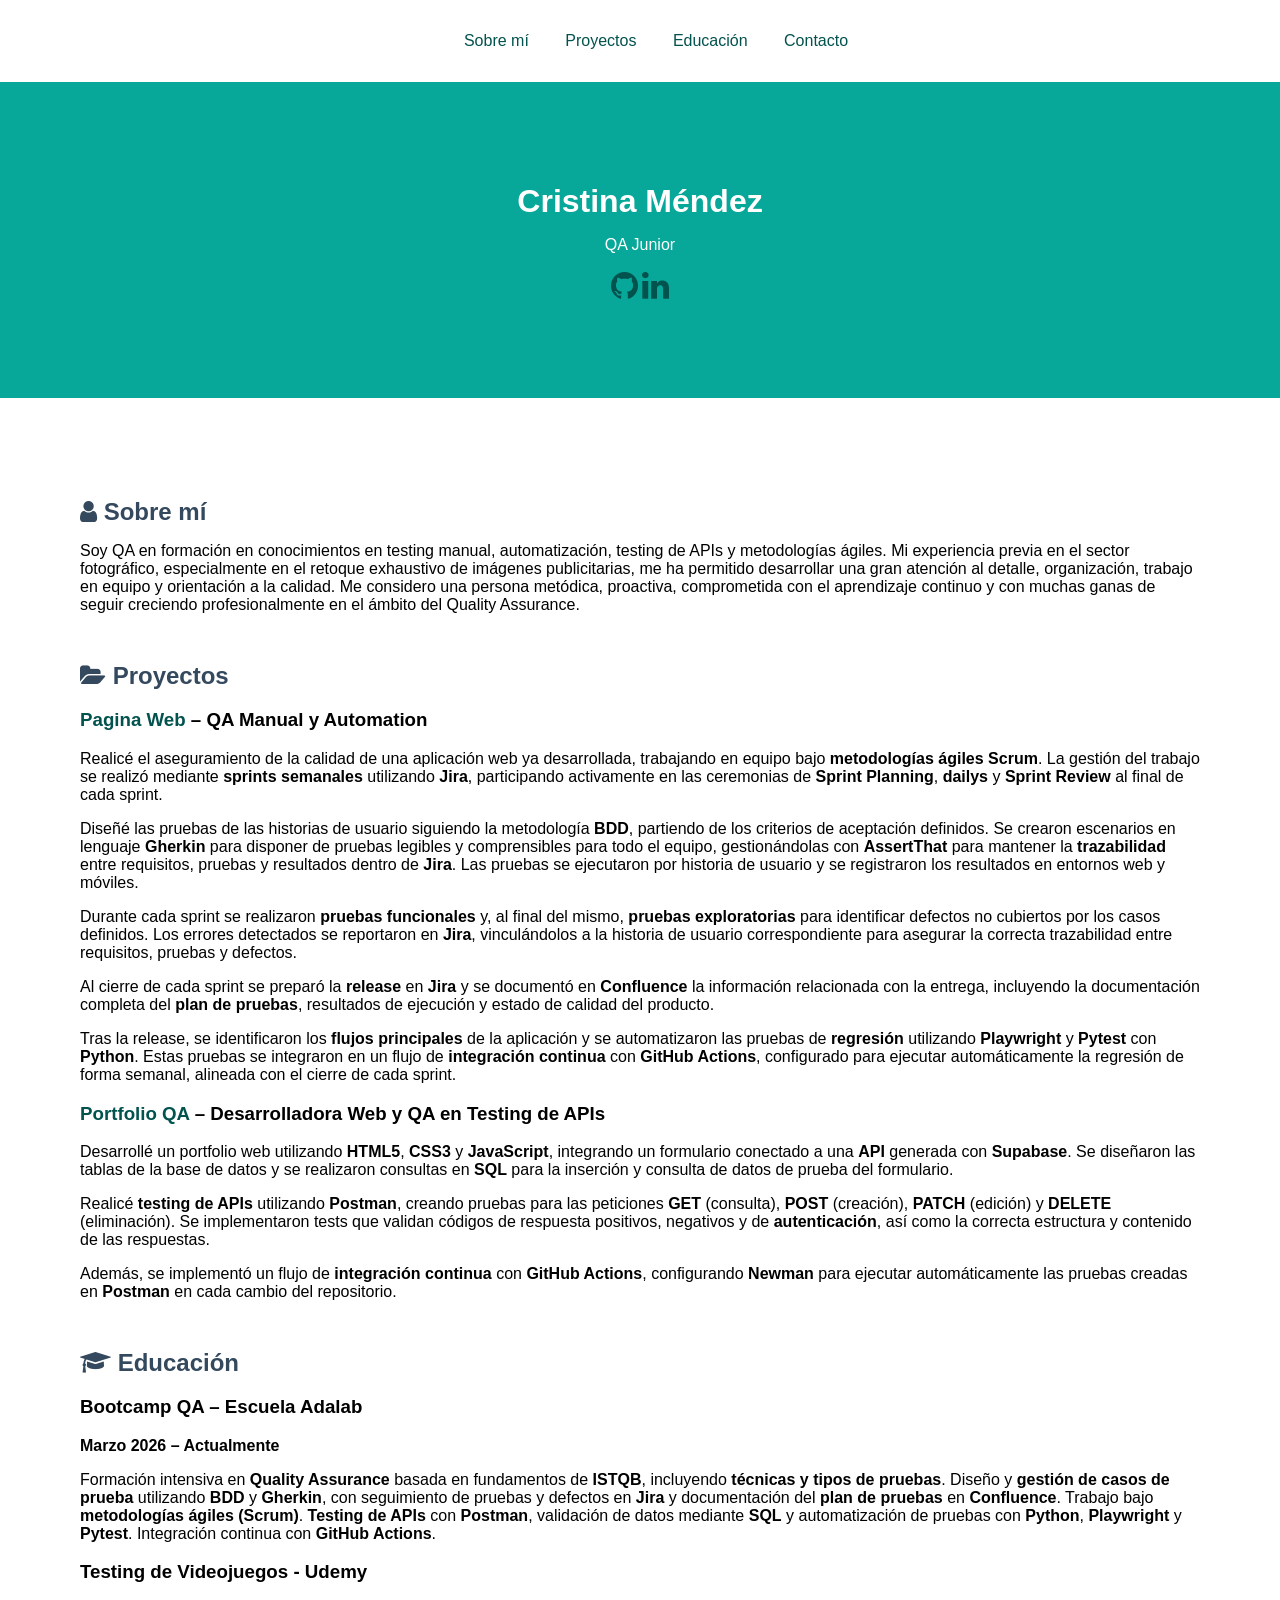
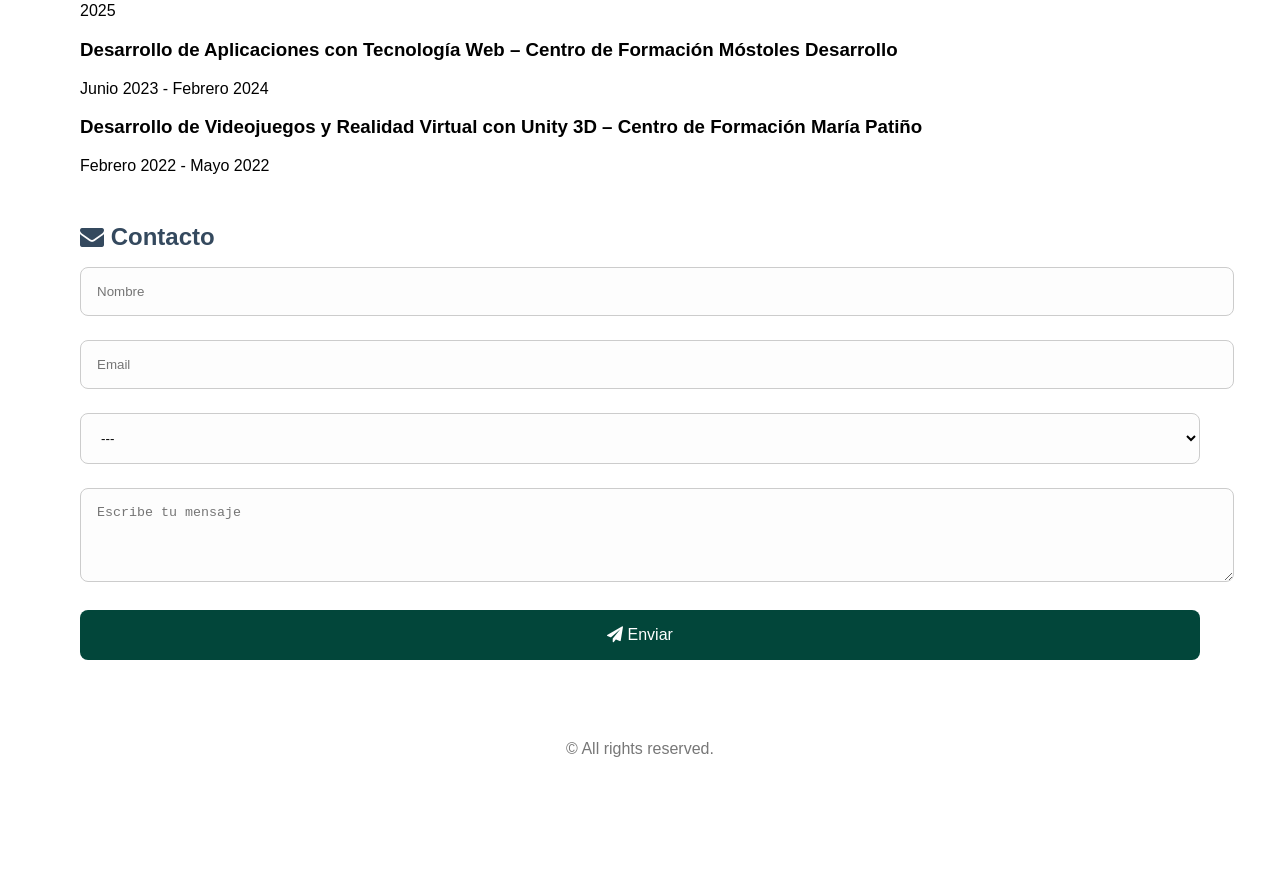
==== index.html @ 8e266205 "formación" ====
<!DOCTYPE html>
<html lang="es">

<head>
  <meta charset="UTF-8" />
  <meta name="viewport" content="width=device-width, initial-scale=1.0" />
  <meta name="description" content="Portfolio Cristina Méndez QA" />
  <meta name="author" content="Cristina Méndez" />
  <title>Cristina Méndez - Portfolio</title>
  <link href="style.css" rel="stylesheet" />
  <!-- Importar Font Awesome para los iconos -->
  <link rel="stylesheet" href="https://cdnjs.cloudflare.com/ajax/libs/font-awesome/4.7.0/css/font-awesome.min.css" />
</head>

<body>
        <!-- Menú de navegación -->
  <nav>
      <ul>
        <li><a id="menusobremi" href="#sobremi">Sobre mí</a></li>
        <li><a id="menuproyectos" href="#proyectos">Proyectos</a></li>
        <li><a id="menueducacion" href="#educacion">Educación</a></li>
        <li><a id="menucontacto" href="#contacto">Contacto</a></li>
      </ul>
    </nav>
  <header>
    <h1 id="minombre">Cristina Méndez</h1>
    <p id="titulo">QA Junior</p>
    <p>
      <a id="linkgithub" href="https://crismendezqaorganization.github.io/portfolio-qa/" title="GitHub"
        class="fa fa-github fa-2x" aria-label="GitHub"></a>
      <a id="linklinkedin" href="https://www.linkedin.com/in/crismendezvalhondo/" title="LinkedIn"
        class="fa fa-linkedin fa-2x" aria-label="LinkedIn"></a>
    </p>
  </header>
  <main>
    <section id="sobremi">
      <h2 id="titulosobremi">
        <i class="fa fa-user"></i> Sobre mí
      </h2>
<p>
  Soy QA en formación en conocimientos en testing manual, automatización, testing de APIs y metodologías ágiles. 
  Mi experiencia previa en el sector fotográfico, especialmente en el retoque exhaustivo de imágenes publicitarias,
  me ha permitido desarrollar una gran atención al detalle, organización, trabajo en equipo 
  y orientación a la calidad. Me considero una persona metódica, proactiva, comprometida con el aprendizaje continuo
  y con muchas ganas de seguir creciendo profesionalmente en el ámbito del Quality Assurance.
</p>

    </section>

    <section id="proyectos">
      <h2 id="tituloproyectos">
        <i class="fa fa-folder-open"></i> Proyectos
      </h2>

      <h3>
        <a id="linkproyectoapi" href="https://bootcampqa-equipo1.atlassian.net/jira/software/projects/SCRUM/boards/1" target="_blank">Pagina Web</a>
        – QA Manual y Automation
      </h3>
      <p>
  Realicé el aseguramiento de la calidad de una aplicación web ya desarrollada,
  trabajando en equipo bajo <strong>metodologías ágiles Scrum</strong>. La gestión del
  trabajo se realizó mediante <strong>sprints semanales</strong> utilizando
  <strong>Jira</strong>, participando activamente en las ceremonias de
  <strong>Sprint Planning</strong>, <strong>dailys</strong> y <strong>Sprint Review</strong>
  al final de cada sprint.
</p>

<p>
  Diseñé las pruebas de las historias de usuario siguiendo la metodología
  <strong>BDD</strong>, partiendo de los criterios de aceptación definidos. Se crearon
  escenarios en lenguaje <strong>Gherkin</strong> para disponer de pruebas legibles y
  comprensibles para todo el equipo, gestionándolas con <strong>AssertThat</strong> para
  mantener la <strong>trazabilidad</strong> entre requisitos, pruebas y resultados dentro
  de <strong>Jira</strong>. Las pruebas se ejecutaron por historia de usuario y se
  registraron los resultados en entornos web y móviles.
</p>

<p>
  Durante cada sprint se realizaron <strong>pruebas funcionales</strong> y, al final del
  mismo, <strong>pruebas exploratorias</strong> para identificar defectos no cubiertos por
  los casos definidos. Los errores detectados se reportaron en <strong>Jira</strong>,
  vinculándolos a la historia de usuario correspondiente para asegurar la correcta
  trazabilidad entre requisitos, pruebas y defectos.
</p>

<p>
  Al cierre de cada sprint se preparó la <strong>release</strong> en <strong>Jira</strong>
  y se documentó en <strong>Confluence</strong> la información relacionada con la entrega,
  incluyendo la documentación completa del <strong>plan de pruebas</strong>, resultados
  de ejecución y estado de calidad del producto.
</p>

<p>
  Tras la release, se identificaron los <strong>flujos principales</strong> de la
  aplicación y se automatizaron las pruebas de <strong>regresión</strong> utilizando
  <strong>Playwright</strong> y <strong>Pytest</strong> con <strong>Python</strong>. Estas
  pruebas se integraron en un flujo de <strong>integración continua</strong> con
  <strong>GitHub Actions</strong>, configurado para ejecutar automáticamente la regresión
  de forma semanal, alineada con el cierre de cada sprint.
</p>
      <h3>
        <a id="linkproyectoportafolio" href="https://crismendezqaorganization.github.io/portfolio-qa/">Portfolio QA</a>
        – Desarrolladora Web y QA en Testing de APIs
      </h3>
     <p>
  Desarrollé un portfolio web utilizando <strong>HTML5</strong>, <strong>CSS3</strong> y
  <strong>JavaScript</strong>, integrando un formulario conectado a una
  <strong>API</strong> generada con <strong>Supabase</strong>. Se diseñaron las tablas
  de la base de datos y se realizaron consultas en <strong>SQL</strong> para la
  inserción y consulta de datos de prueba del formulario.
</p>

<p>
  Realicé <strong>testing de APIs</strong> utilizando <strong>Postman</strong>, creando
  pruebas para las peticiones <strong>GET</strong> (consulta),
  <strong>POST</strong> (creación), <strong>PATCH</strong> (edición) y
  <strong>DELETE</strong> (eliminación). Se implementaron tests que validan códigos de
  respuesta positivos, negativos y de <strong>autenticación</strong>, así como la
  correcta estructura y contenido de las respuestas.
</p>

<p>
  Además, se implementó un flujo de <strong>integración continua</strong> con
  <strong>GitHub Actions</strong>, configurando <strong>Newman</strong> para ejecutar
  automáticamente las pruebas creadas en <strong>Postman</strong> en cada cambio del
  repositorio.
</p>
      
    </section>

    <section id="educacion">
      <h2 id="tituloeducacion">
        <i class="fa fa-graduation-cap"></i> Educación
      </h2>

      <h3>Bootcamp QA – Escuela Adalab</h3>
<p><strong>Marzo 2026 – Actualmente</strong></p>
<p>
  Formación intensiva en <strong>Quality Assurance</strong> basada en fundamentos de
  <strong>ISTQB</strong>, incluyendo <strong>técnicas y tipos de pruebas</strong>.
  Diseño y <strong>gestión de casos de prueba</strong> utilizando
  <strong>BDD</strong> y <strong>Gherkin</strong>, con seguimiento de pruebas y defectos
  en <strong>Jira</strong> y documentación del <strong>plan de pruebas</strong> en
  <strong>Confluence</strong>. Trabajo bajo <strong>metodologías ágiles (Scrum)</strong>.
  <strong>Testing de APIs</strong> con <strong>Postman</strong>, validación de datos
  mediante <strong>SQL</strong> y automatización de pruebas con <strong>Python</strong>,
  <strong>Playwright</strong> y <strong>Pytest</strong>. Integración continua con
  <strong>GitHub Actions</strong>.
</p>

      <h3>Testing de Videojuegos - Udemy</h3>
      <p>2025</p>
      <h3>Desarrollo de Aplicaciones con Tecnología Web – Centro de Formación Móstoles Desarrollo </h3>
      <p>Junio 2023 - Febrero 2024</p>
      <h3>Desarrollo de Videojuegos y Realidad Virtual con Unity 3D – Centro de Formación María Patiño</h3>
      <p>Febrero 2022 - Mayo 2022</p>
    </section>

<section id="contacto">
  <h2 id="titulocontacto">
    <i class="fa fa-envelope"></i> Contacto
  </h2>
  <form id="contactForm" onsubmit="return enviarFormulario(event)">
    <input id="nombre" type="text" placeholder="Nombre" />
    <input id="email" type="email" placeholder="Email" />
    <select id="asunto">
      <option value="">---</option>
      <option value="info">Información</option>
      <option value="job">Oferta Trabajo</option>
      <option value="other">Otro</option>
    </select>
    <textarea id="mensaje" rows="4" placeholder="Escribe tu mensaje"></textarea>
    <button id="enviar" type="submit">
      <i class="fa fa-paper-plane"></i> Enviar
    </button>
  </form>
  <p id="formMessage"></p>
</section>


  <footer>
    <p>&copy; All rights reserved.</p>
  </footer>
</body>
<script src="script.js" defer></script>
</html>
---- style.css ----
body {
  font-family: Verdana, Arial, sans-serif;
  font-size: 1rem;
  color: black;
  margin: 0;
}

header {
  background-color: rgb(7, 167, 153);
  color: white;
  padding: 5rem;
  text-align: center;
}

main {
  padding: 5rem;
  text-align: left;
}

nav {
  text-align: center;
  width:100%;
  padding: 1rem;
}

nav ul {
  padding: 0;
  margin: 0;
    background-color: white;
  
}

nav ul li {
  display: inline-block;
  margin: 0rem;
  font-size: 1rem;
  padding: 1rem;
  border-radius: 0.5rem ;

}
/* Menú vertical en móvil */
@media (max-width: 768px) {
  nav ul li {
    display: block;
    margin: 0.8rem 0;
  }
}

h1 {
  font-size: 2rem;
  margin-bottom: 1rem;
}

p {
  font-size: 1rem;
  margin-bottom: 1rem;
}

a {
  color: #02524e;
  text-decoration: none;
}

a:hover {
  text-decoration: underline;
}

section {
  margin-bottom: 3rem;
}

h2 {
  font-size: 1.5rem;
  margin-bottom: 1rem;
  color: #34495e;
}

/* FORMULARIO */
form {
  width: 100%;
  font-size: 1rem;
}

input,
textarea,
select {
  width: 100%;
  padding: 1rem;
  margin-bottom: 1.5rem;
  border: 1px solid #ccc;
  border-radius: 0.5rem;
  background-color: #fdfdfd;
}

button {
  width: 100%;
  padding: 1rem;
  background-color: #02463a;
  color: white;
  border: none;
  border-radius: 0.5rem;
  font-size: 1rem;
}

footer {
  margin-top: 2rem;
  padding: 1rem;
  font-size: 0.9rem;
  color: #777;
  text-align: center;
}

table {
  width: 100%;
  border-collapse: collapse;
  table-layout: fixed; /* CLAVE */
  font-family: Arial, sans-serif;
}

th, td {
  border: 1px solid #ddd;
  padding: 6px;
  font-size: 14px;
  word-wrap: break-word;
  overflow-wrap: break-word;
}

thead {
  background-color: #f4f4f4;
}

/* Móvil */
@media (max-width: 768px) {
  th, td {
    font-size: 12px;
    padding: 4px;
  }
}
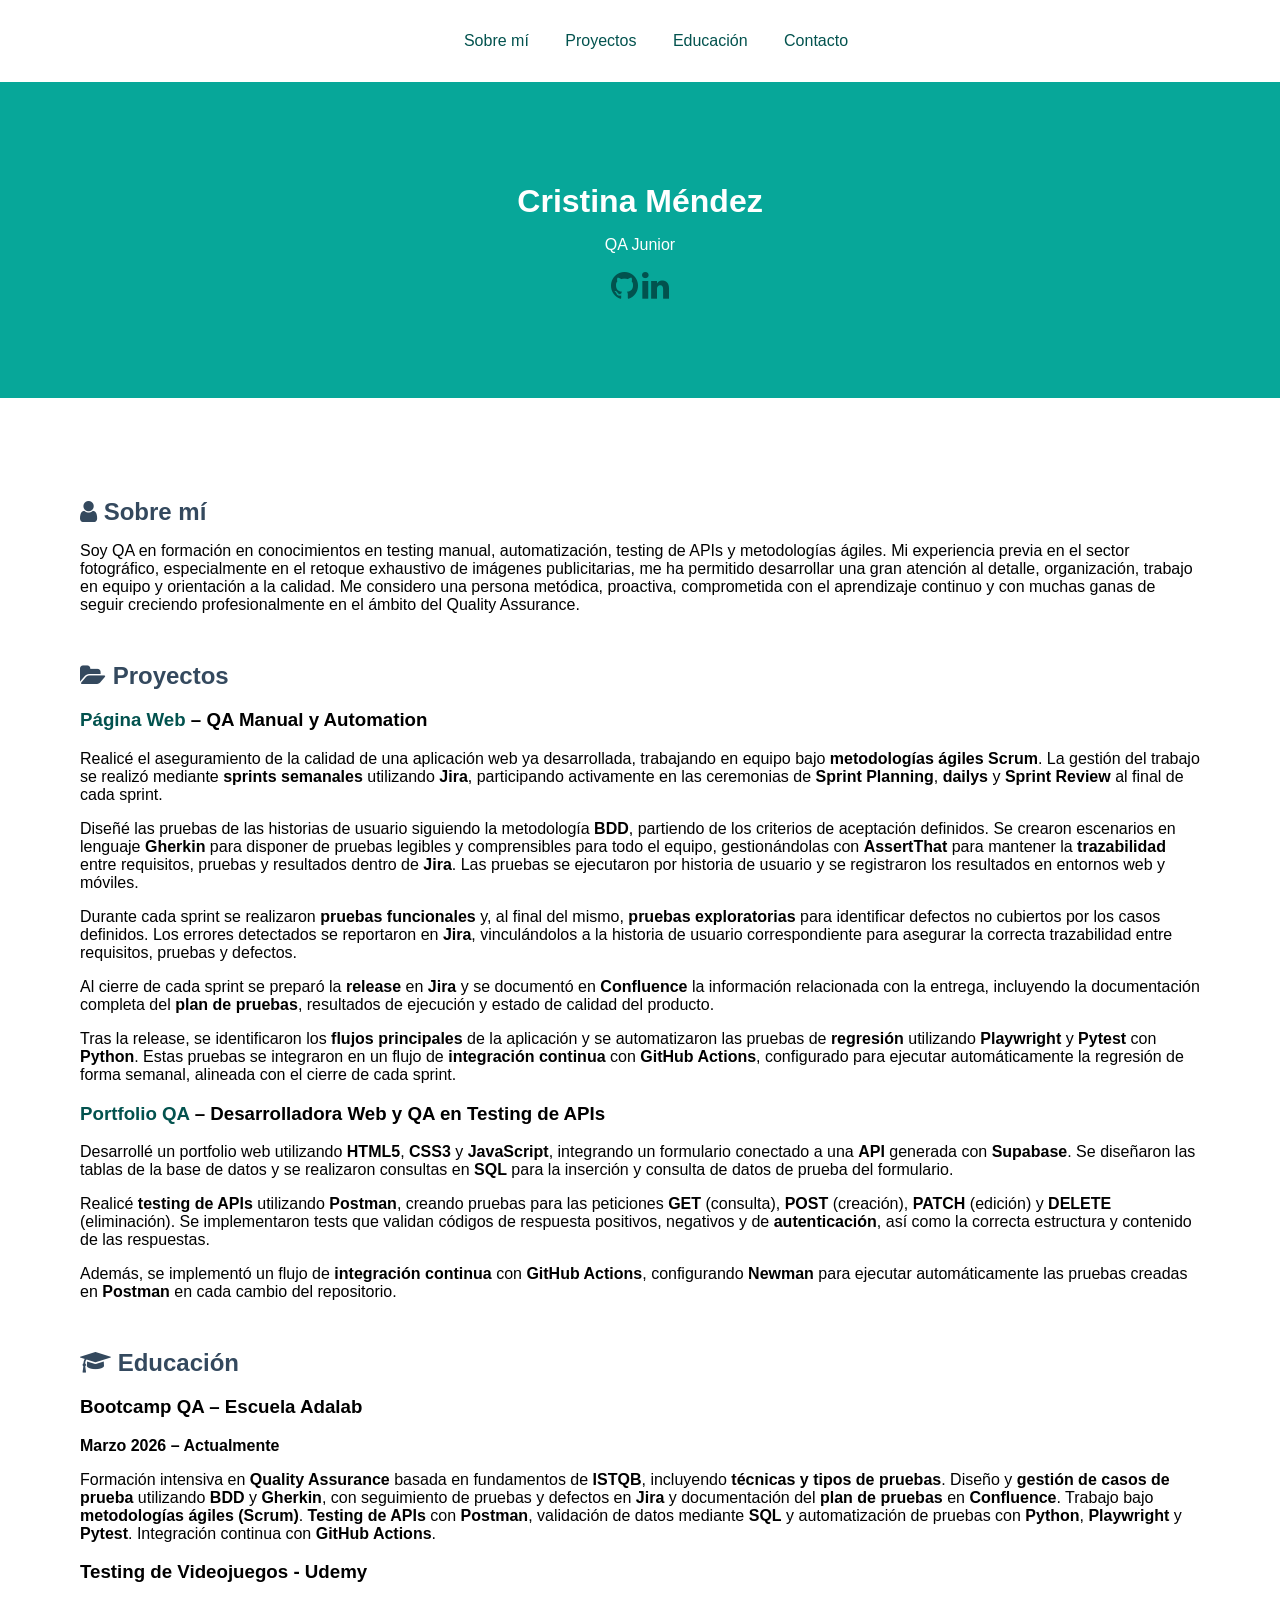
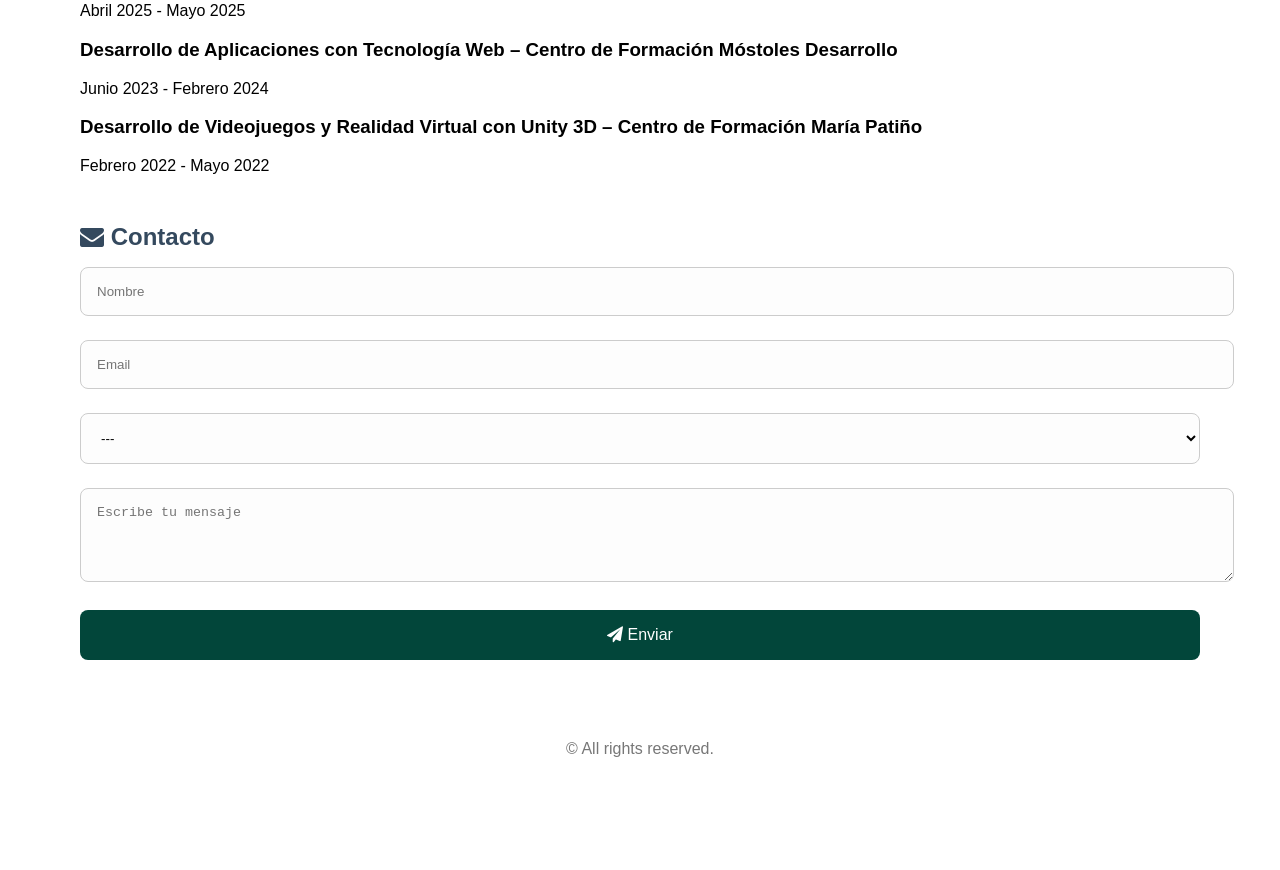
==== commit 2616e2fd: "añadido testing videojuegos" ====
--- a/index.html
+++ b/index.html
@@ -53,7 +53,7 @@
       </h2>
 
       <h3>
-        <a id="linkproyectoapi" href="https://bootcampqa-equipo1.atlassian.net/jira/software/projects/SCRUM/boards/1" target="_blank">Pagina Web</a>
+        <a id="linkproyectoapi" href="https://bootcampqa-equipo1.atlassian.net/jira/software/projects/SCRUM/boards/1" target="_blank">Página Web</a>
         – QA Manual y Automation
       </h3>
       <p>
@@ -149,7 +149,7 @@
 </p>
 
       <h3>Testing de Videojuegos - Udemy</h3>
-      <p>2025</p>
+      <p>Abril 2025 - Mayo 2025</p>
       <h3>Desarrollo de Aplicaciones con Tecnología Web – Centro de Formación Móstoles Desarrollo </h3>
       <p>Junio 2023 - Febrero 2024</p>
       <h3>Desarrollo de Videojuegos y Realidad Virtual con Unity 3D – Centro de Formación María Patiño</h3>
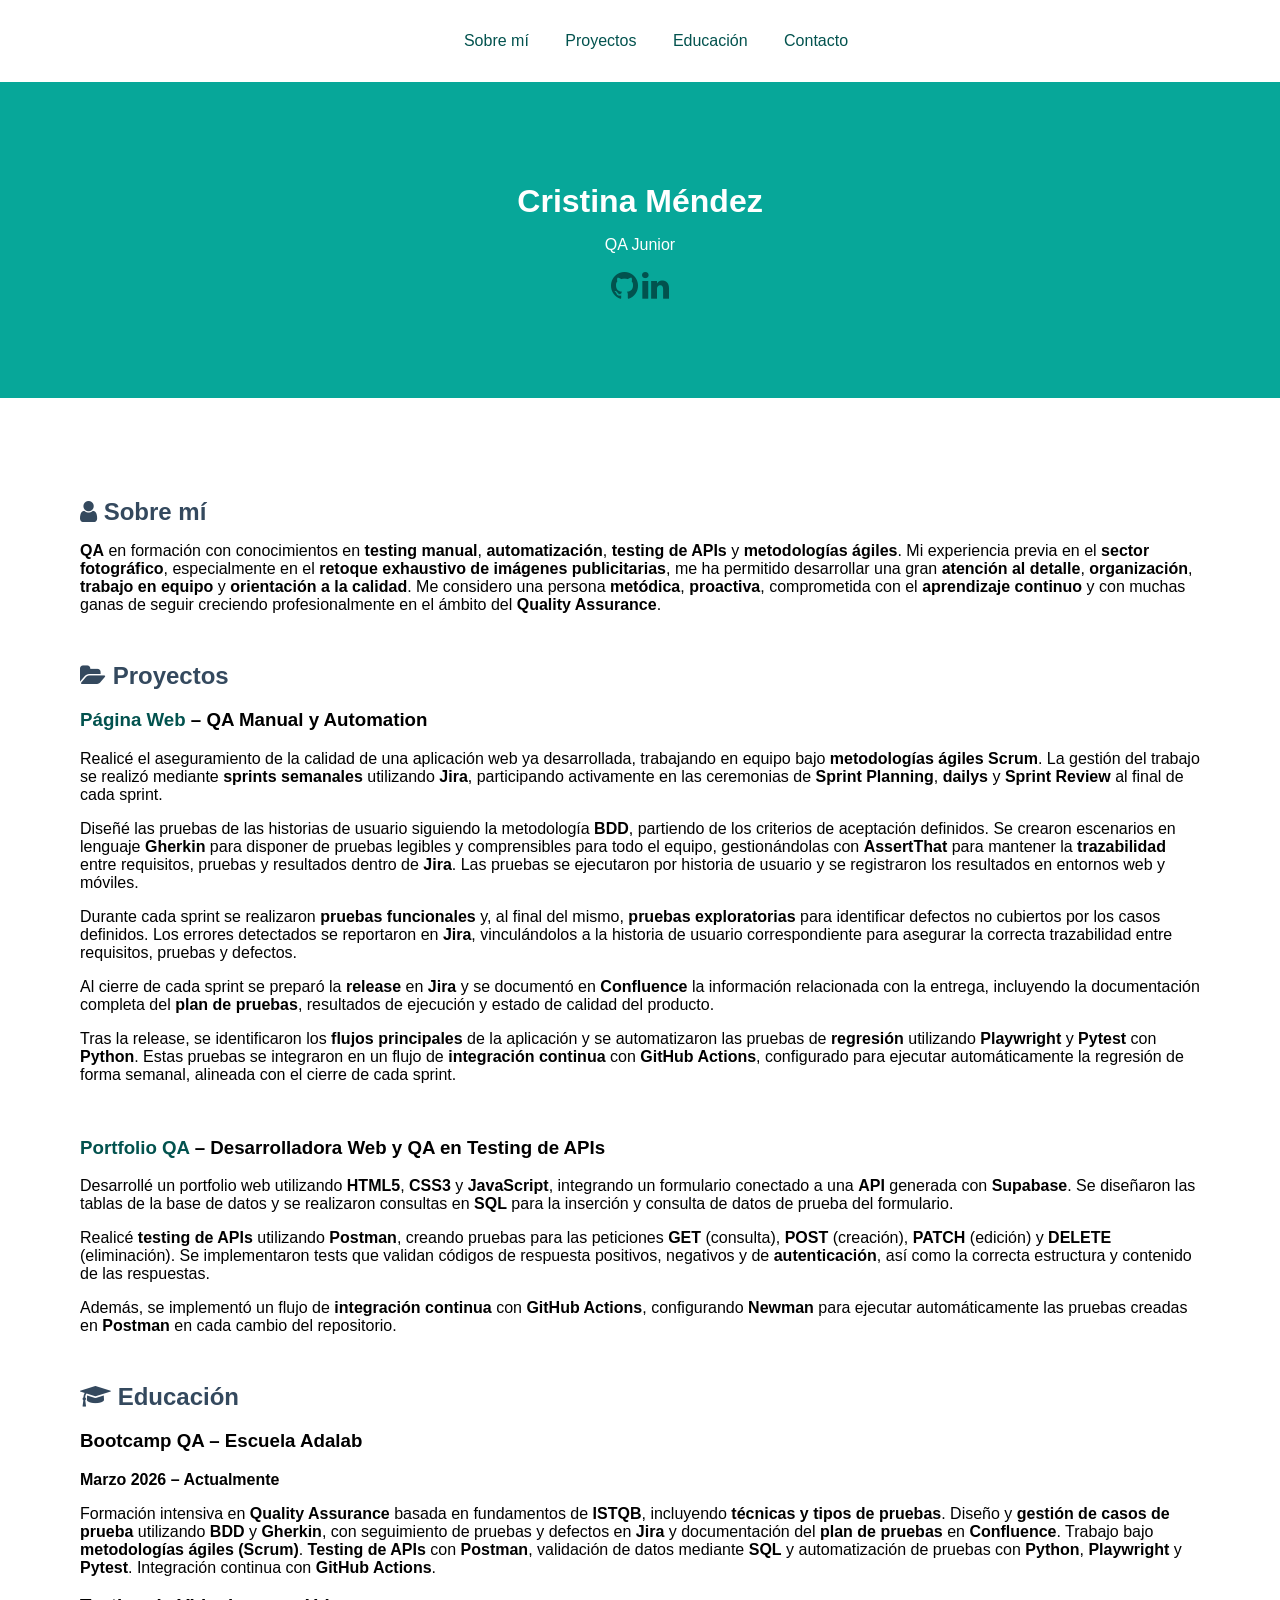
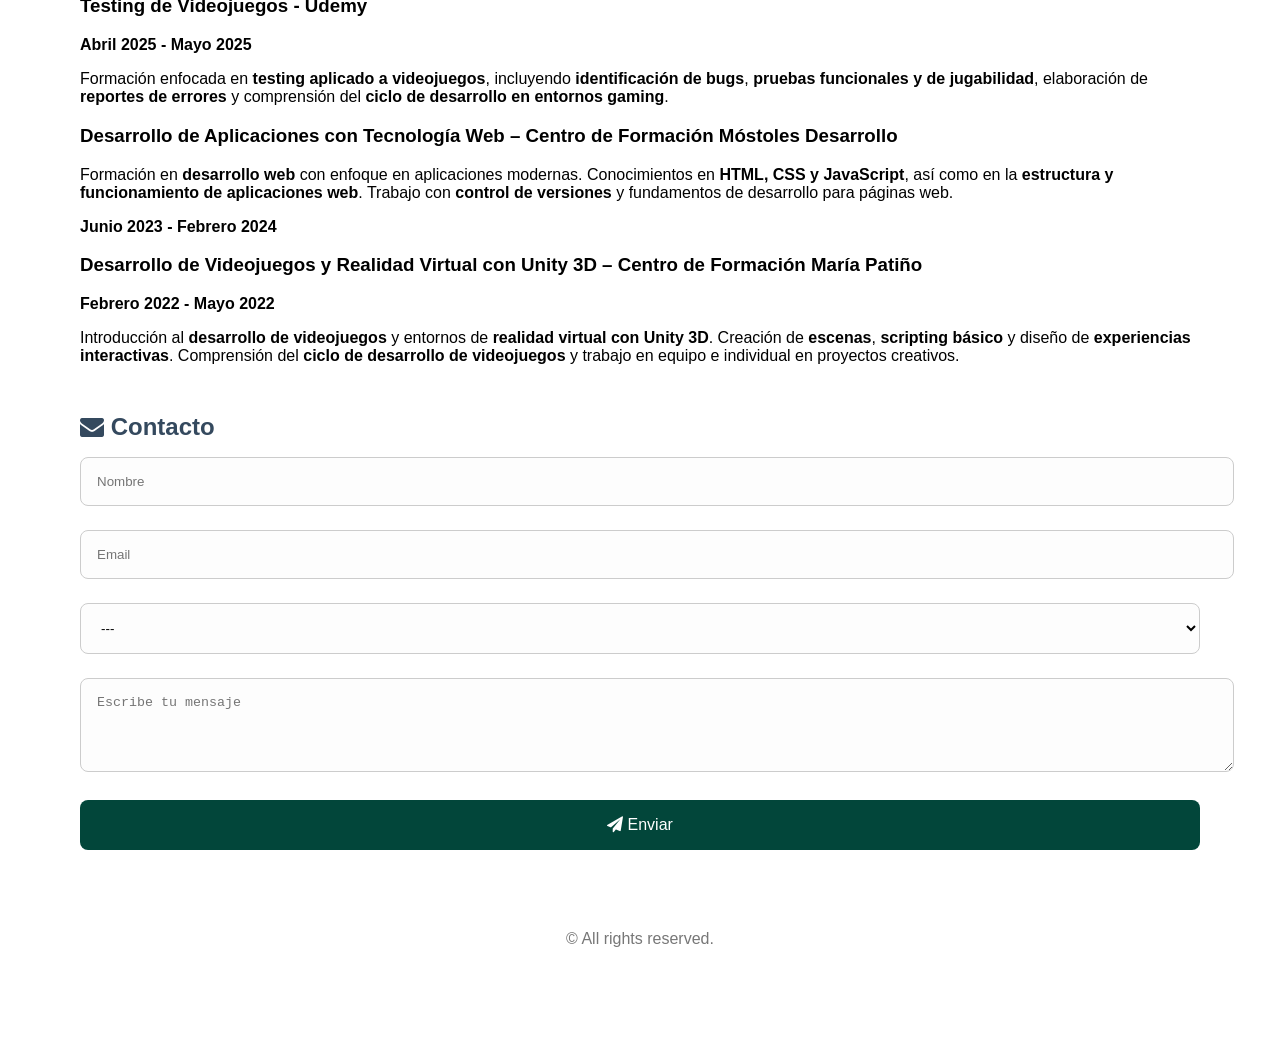
==== commit 00be9ad5: "ampliación de información" ====
--- a/index.html
+++ b/index.html
@@ -38,11 +38,7 @@
         <i class="fa fa-user"></i> Sobre mí
       </h2>
 <p>
-  Soy QA en formación en conocimientos en testing manual, automatización, testing de APIs y metodologías ágiles. 
-  Mi experiencia previa en el sector fotográfico, especialmente en el retoque exhaustivo de imágenes publicitarias,
-  me ha permitido desarrollar una gran atención al detalle, organización, trabajo en equipo 
-  y orientación a la calidad. Me considero una persona metódica, proactiva, comprometida con el aprendizaje continuo
-  y con muchas ganas de seguir creciendo profesionalmente en el ámbito del Quality Assurance.
+  <p><strong>QA</strong> en formación con conocimientos en <strong>testing manual</strong>, <strong>automatización</strong>, <strong>testing de APIs</strong> y <strong>metodologías ágiles</strong>. Mi experiencia previa en el <strong>sector fotográfico</strong>, especialmente en el <strong>retoque exhaustivo de imágenes publicitarias</strong>, me ha permitido desarrollar una gran <strong>atención al detalle</strong>, <strong>organización</strong>, <strong>trabajo en equipo</strong> y <strong>orientación a la calidad</strong>. Me considero una persona <strong>metódica</strong>, <strong>proactiva</strong>, comprometida con el <strong>aprendizaje continuo</strong> y con muchas ganas de seguir creciendo profesionalmente en el ámbito del <strong>Quality Assurance</strong>.</p>
 </p>
 
     </section>
@@ -98,6 +94,7 @@
   <strong>GitHub Actions</strong>, configurado para ejecutar automáticamente la regresión
   de forma semanal, alineada con el cierre de cada sprint.
 </p>
+<br>
       <h3>
         <a id="linkproyectoportafolio" href="https://crismendezqaorganization.github.io/portfolio-qa/">Portfolio QA</a>
         – Desarrolladora Web y QA en Testing de APIs
@@ -149,11 +146,14 @@
 </p>
 
       <h3>Testing de Videojuegos - Udemy</h3>
-      <p>Abril 2025 - Mayo 2025</p>
+      <p><strong>Abril 2025 - Mayo 2025</strong></p>
+      <p>Formación enfocada en <strong>testing aplicado a videojuegos</strong>, incluyendo <strong>identificación de bugs</strong>, <strong>pruebas funcionales y de jugabilidad</strong>, elaboración de <strong>reportes de errores</strong> y comprensión del <strong>ciclo de desarrollo en entornos gaming</strong>.</p>
       <h3>Desarrollo de Aplicaciones con Tecnología Web – Centro de Formación Móstoles Desarrollo </h3>
-      <p>Junio 2023 - Febrero 2024</p>
+      <p>Formación en <strong>desarrollo web</strong> con enfoque en aplicaciones modernas. Conocimientos en <strong>HTML, CSS y JavaScript</strong>, así como en la <strong>estructura y funcionamiento de aplicaciones web</strong>. Trabajo con <strong>control de versiones</strong> y fundamentos de desarrollo para páginas web.</p>
+      <p><strong>Junio 2023 - Febrero 2024</strong></p>
       <h3>Desarrollo de Videojuegos y Realidad Virtual con Unity 3D – Centro de Formación María Patiño</h3>
-      <p>Febrero 2022 - Mayo 2022</p>
+      <p><strong>Febrero 2022 - Mayo 2022</strong></p>
+      <p>Introducción al <strong>desarrollo de videojuegos</strong> y entornos de <strong>realidad virtual con Unity 3D</strong>. Creación de <strong>escenas</strong>, <strong>scripting básico</strong> y diseño de <strong>experiencias interactivas</strong>. Comprensión del <strong>ciclo de desarrollo de videojuegos</strong> y trabajo en equipo e individual en proyectos creativos.</p>
     </section>
 
 <section id="contacto">
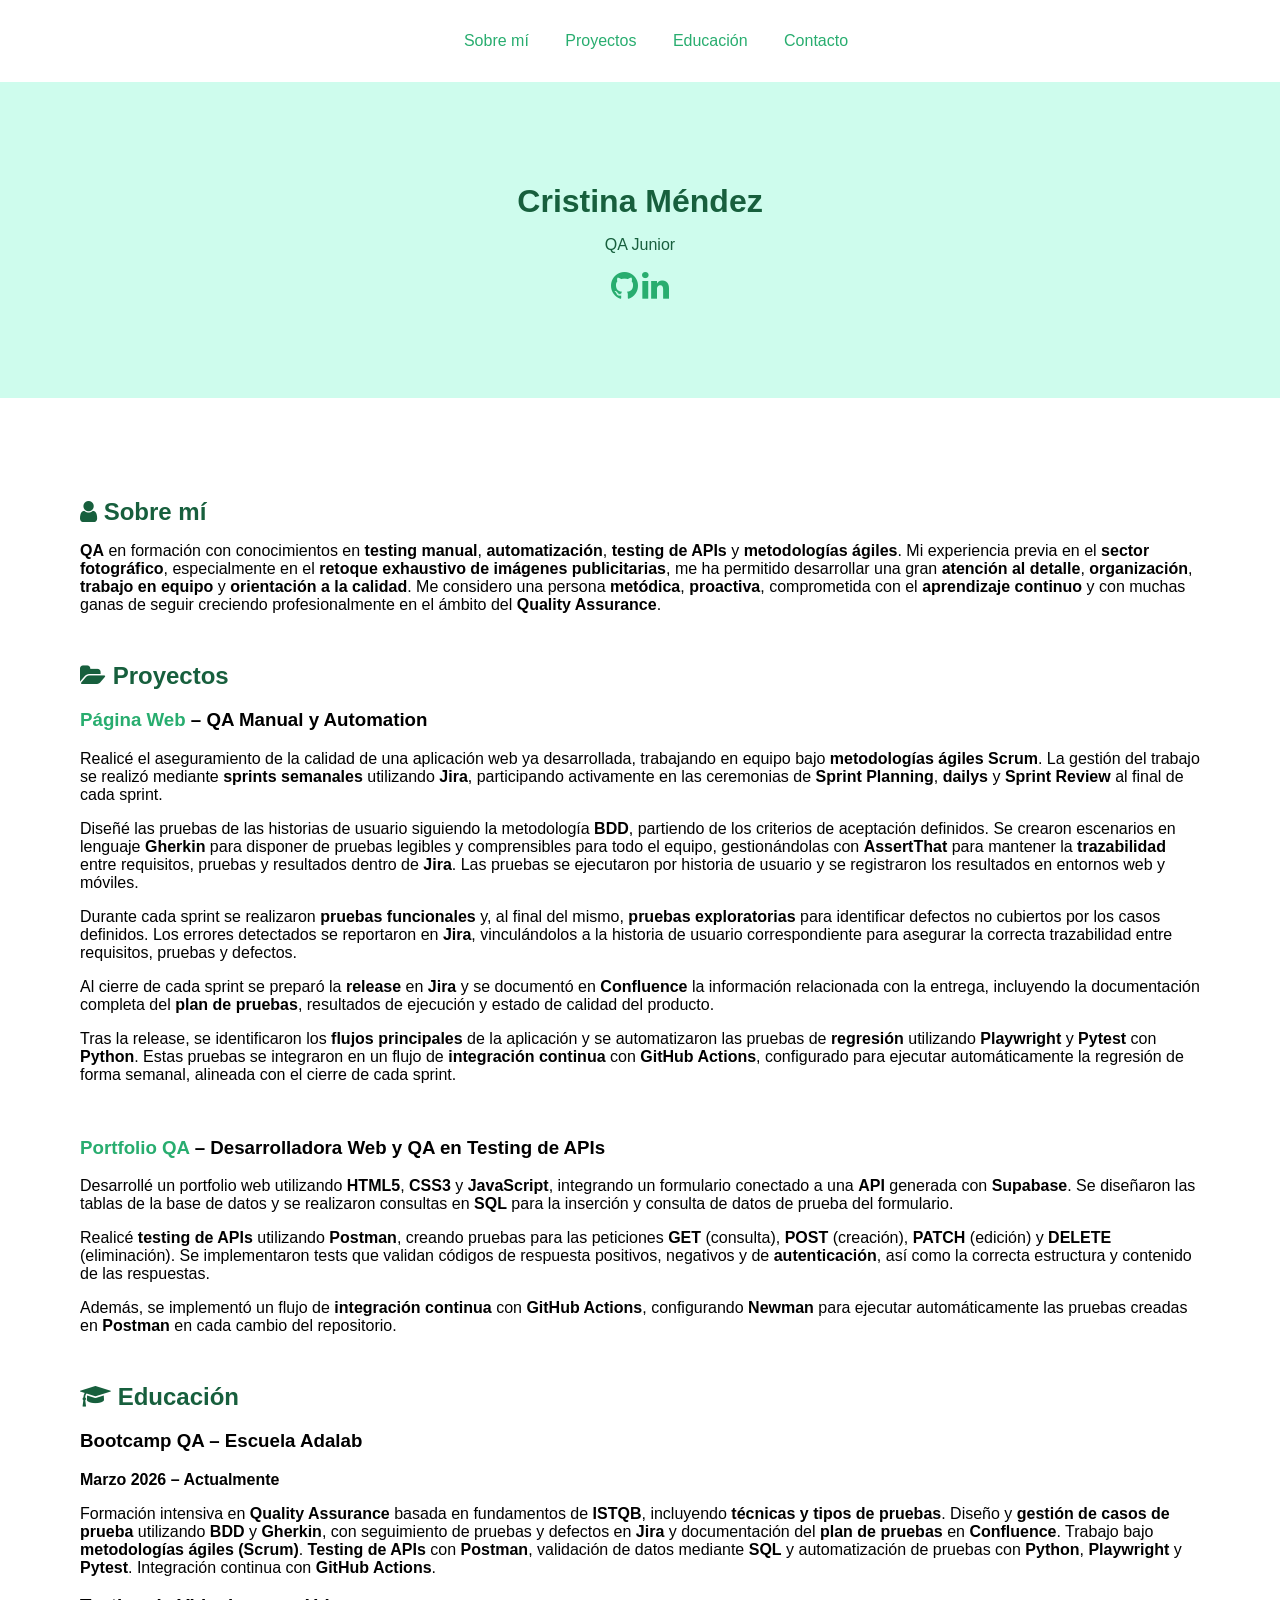
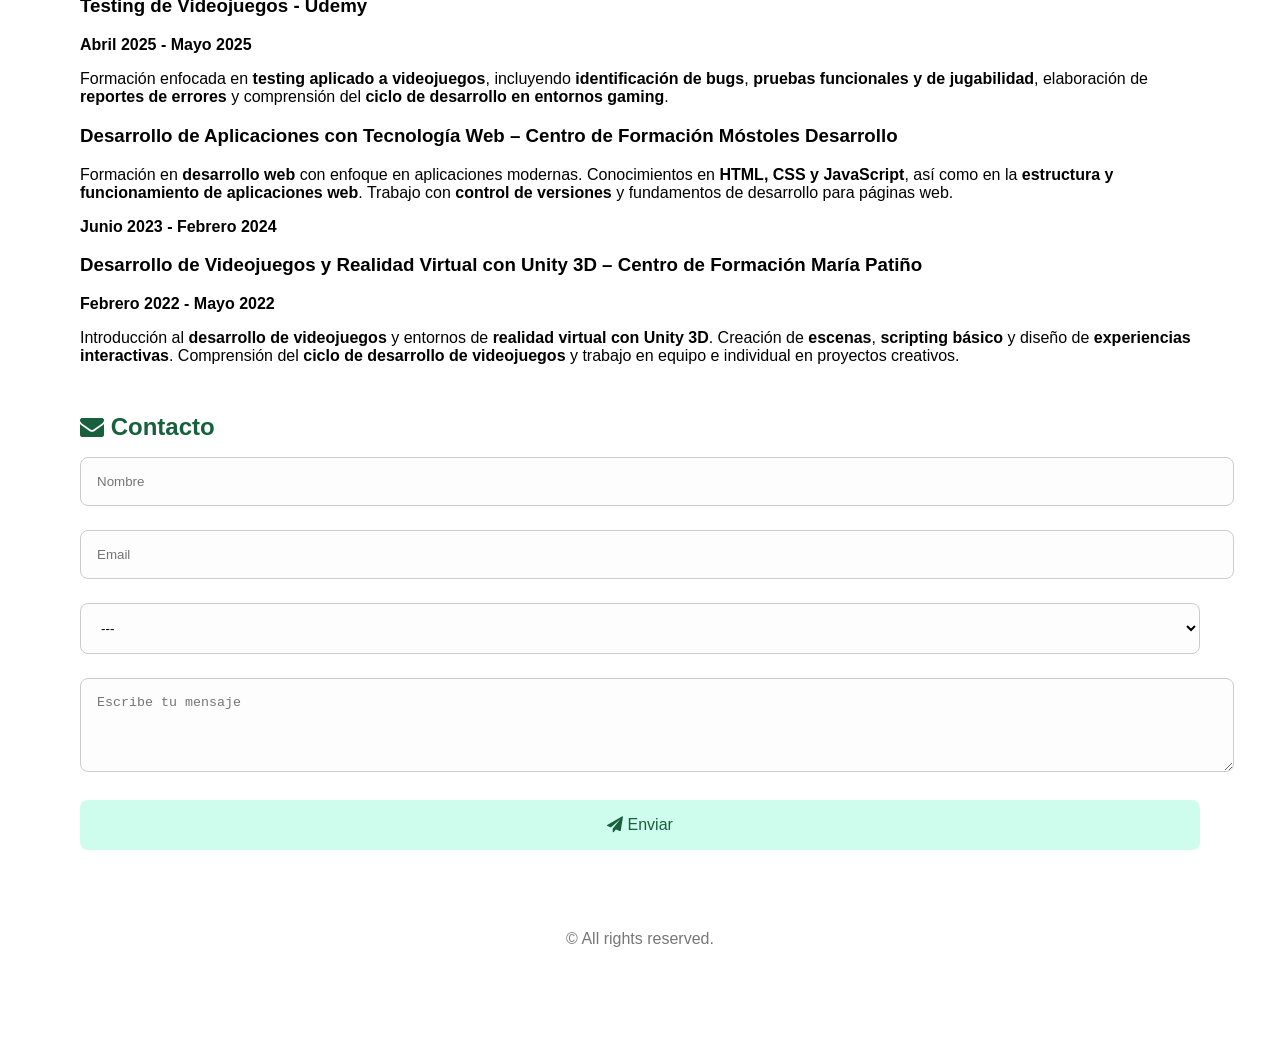
==== commit 367f307c: "contacto" ====
--- a/index.html
+++ b/index.html
@@ -26,7 +26,7 @@
     <h1 id="minombre">Cristina Méndez</h1>
     <p id="titulo">QA Junior</p>
     <p>
-      <a id="linkgithub" href="https://crismendezqaorganization.github.io/portfolio-qa/" title="GitHub"
+      <a id="linkgithub" href="https://github.com/CrisMendezQAOrganization" title="GitHub"
         class="fa fa-github fa-2x" aria-label="GitHub"></a>
       <a id="linklinkedin" href="https://www.linkedin.com/in/crismendezvalhondo/" title="LinkedIn"
         class="fa fa-linkedin fa-2x" aria-label="LinkedIn"></a>
@@ -96,7 +96,7 @@
 </p>
 <br>
       <h3>
-        <a id="linkproyectoportafolio" href="https://crismendezqaorganization.github.io/portfolio-qa/">Portfolio QA</a>
+        <a id="linkproyectoportafolio" href="https://github.com/CrisMendezQAOrganization/portfolio-qa">Portfolio QA</a>
         – Desarrolladora Web y QA en Testing de APIs
       </h3>
      <p>
@@ -162,14 +162,14 @@
   </h2>
   <form id="contactForm" onsubmit="return enviarFormulario(event)">
     <input id="nombre" type="text" placeholder="Nombre" />
-    <input id="email" type="email" placeholder="Email" />
-    <select id="asunto">
+    <input id="email" type="email" placeholder="Email" required/>
+    <select id="asunto"required>
       <option value="">---</option>
       <option value="info">Información</option>
       <option value="job">Oferta Trabajo</option>
       <option value="other">Otro</option>
     </select>
-    <textarea id="mensaje" rows="4" placeholder="Escribe tu mensaje"></textarea>
+    <textarea id="mensaje" rows="4" placeholder="Escribe tu mensaje" maxlength="500" required></textarea>
     <button id="enviar" type="submit">
       <i class="fa fa-paper-plane"></i> Enviar
     </button>
--- a/style.css
+++ b/style.css
@@ -1,13 +1,14 @@
 body {
-  font-family: Verdana, Arial, sans-serif;
+  font-family: 'Inter', sans-serif;
   font-size: 1rem;
   color: black;
   margin: 0;
 }
 
 header {
-  background-color: rgb(7, 167, 153);
-  color: white;
+  font-family:'Inter', sans-serif;
+  background-color: rgb(206, 252, 237);
+  color: rgb(23, 95, 61);
   padding: 5rem;
   text-align: center;
 }
@@ -26,7 +27,7 @@
 nav ul {
   padding: 0;
   margin: 0;
-    background-color: white;
+  background-color: white;
   
 }
 
@@ -47,17 +48,20 @@
 }
 
 h1 {
+  font-family: 'Inter', sans-serif;
   font-size: 2rem;
   margin-bottom: 1rem;
 }
 
 p {
+  font-family: 'Inter', sans-serif;
   font-size: 1rem;
   margin-bottom: 1rem;
 }
 
 a {
-  color: #02524e;
+  font-family: 'Inter', sans-serif;
+  color:rgb(40, 173, 111);
   text-decoration: none;
 }
 
@@ -72,7 +76,7 @@
 h2 {
   font-size: 1.5rem;
   margin-bottom: 1rem;
-  color: #34495e;
+  color: rgb(23, 95, 61);
 }
 
 /* FORMULARIO */
@@ -95,8 +99,8 @@
 button {
   width: 100%;
   padding: 1rem;
-  background-color: #02463a;
-  color: white;
+  background-color: rgb(206, 252, 237);
+  color: rgb(23, 95, 61);
   border: none;
   border-radius: 0.5rem;
   font-size: 1rem;
@@ -114,7 +118,6 @@
   width: 100%;
   border-collapse: collapse;
   table-layout: fixed; /* CLAVE */
-  font-family: Arial, sans-serif;
 }
 
 th, td {
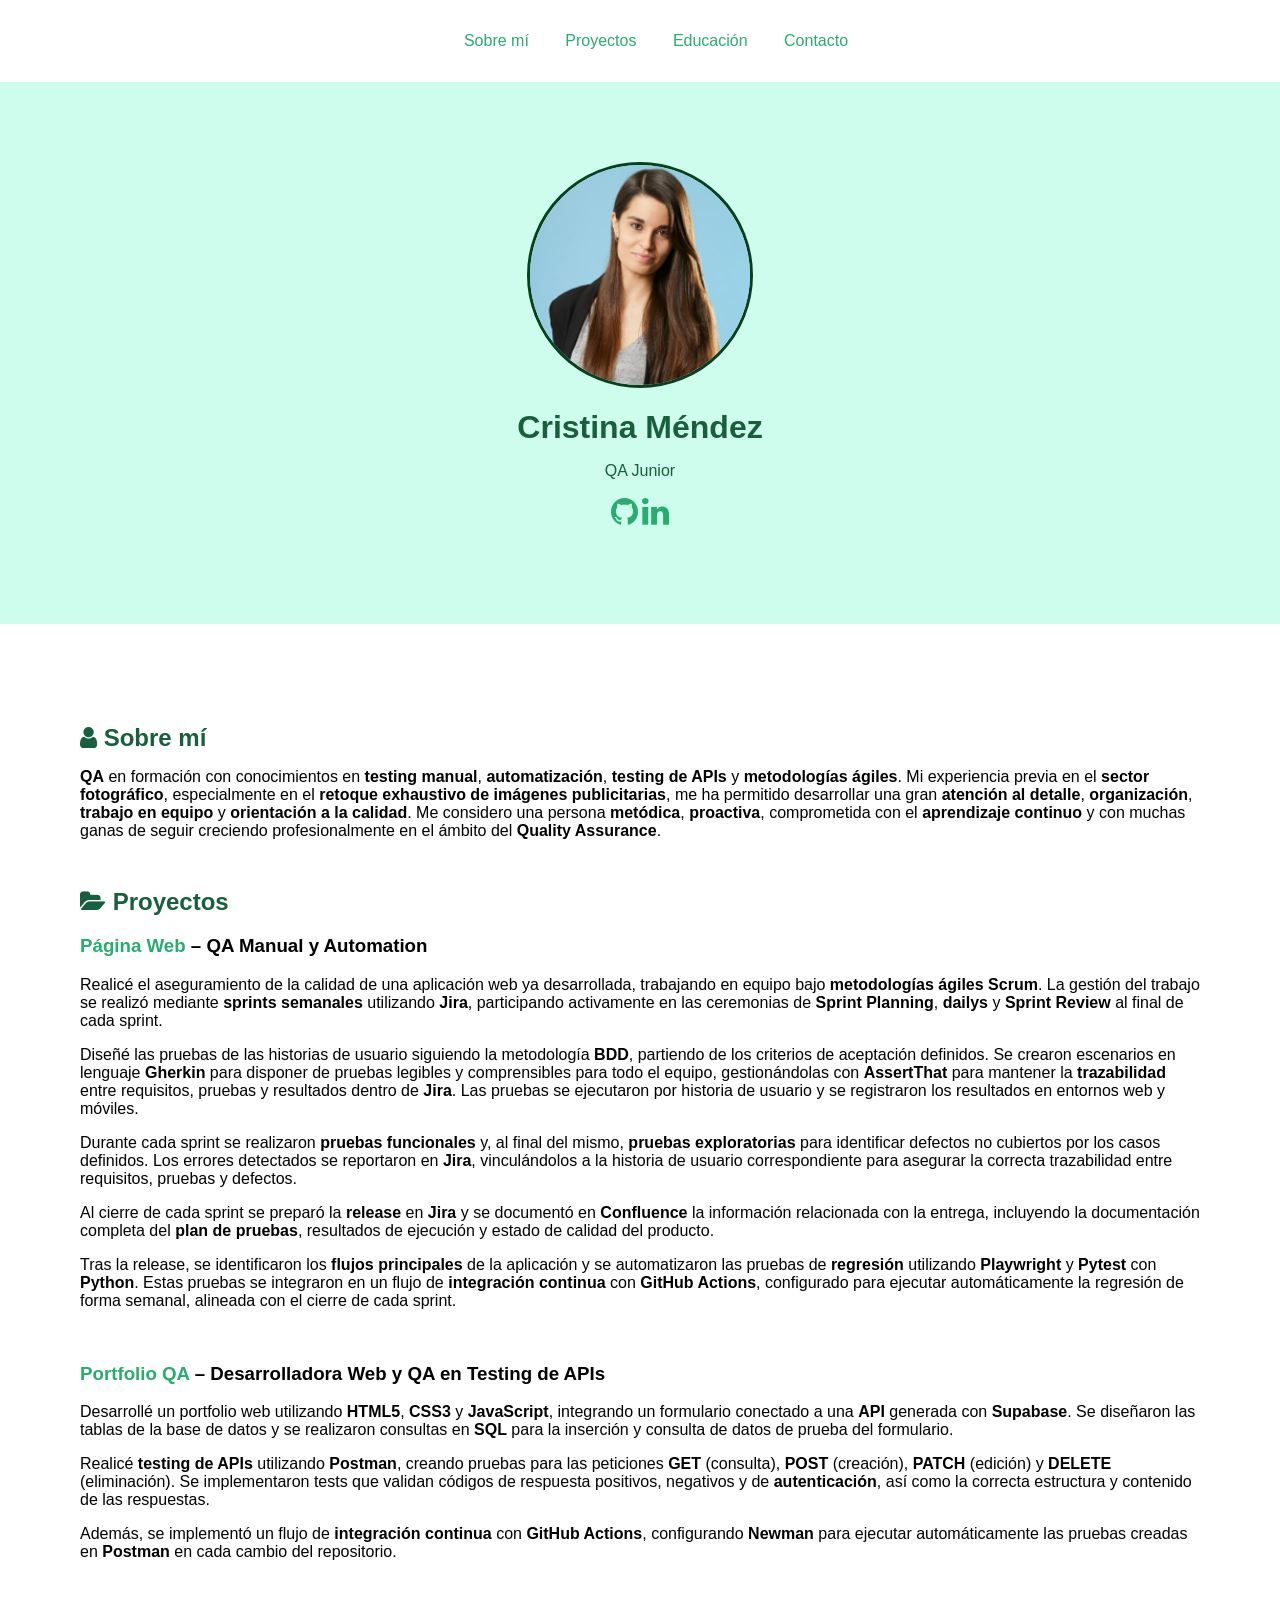
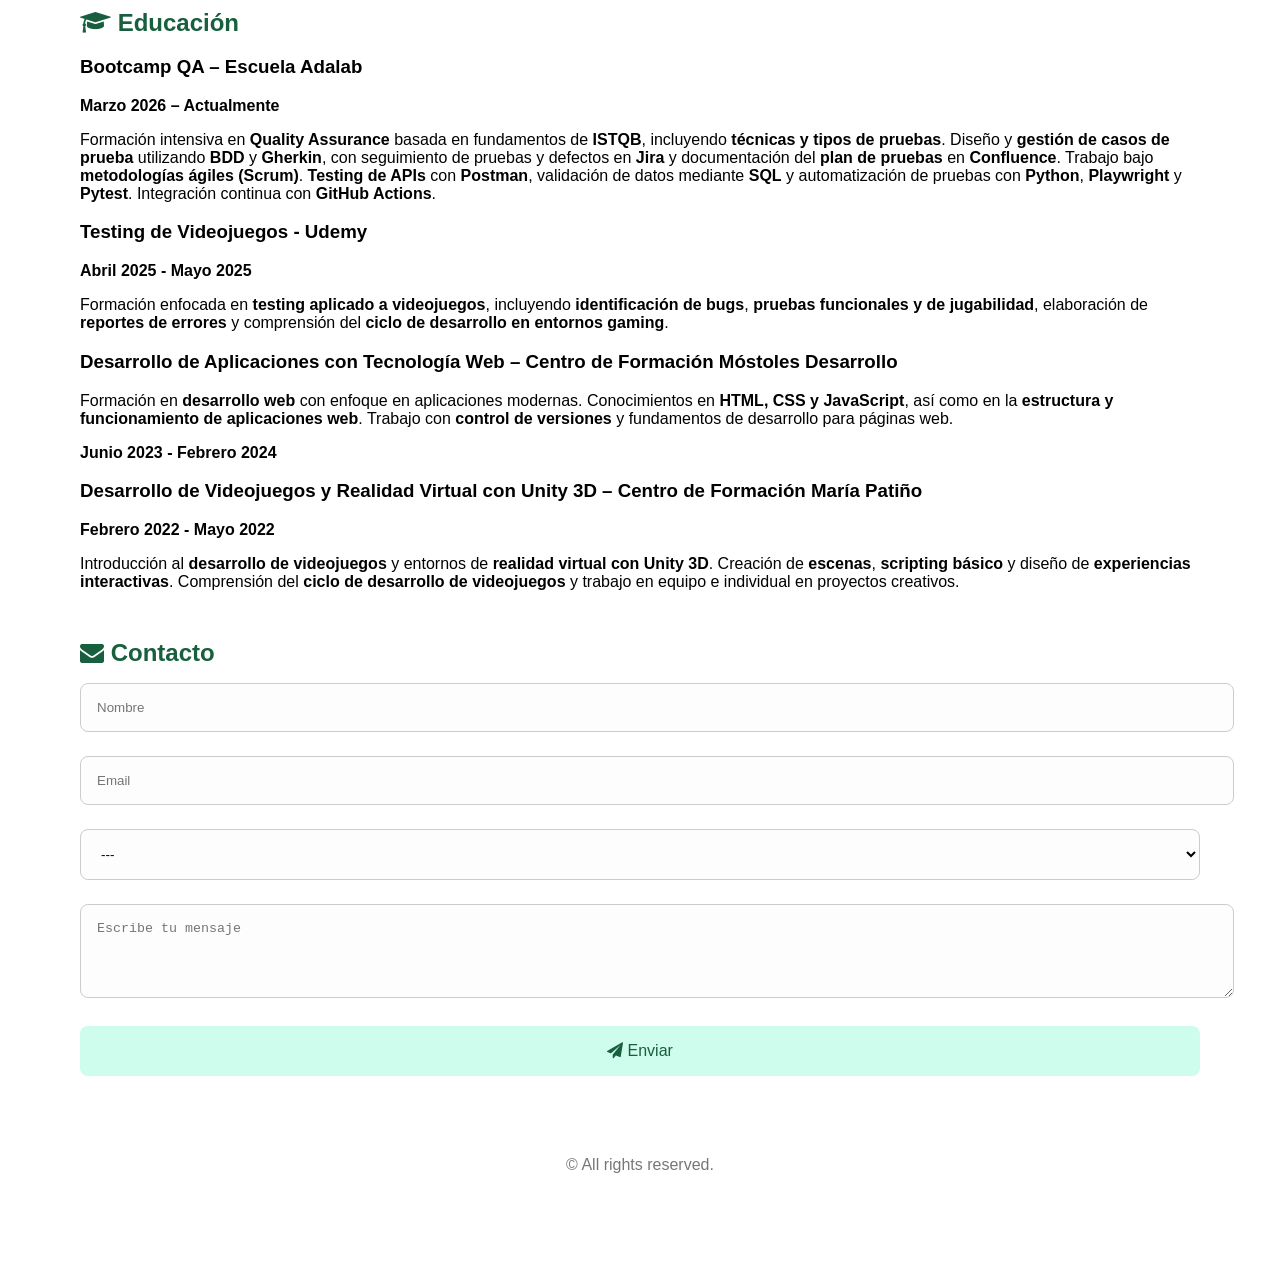
==== commit b9b318b0: "imagen" ====
--- a/index.html
+++ b/index.html
@@ -23,6 +23,7 @@
       </ul>
     </nav>
   <header>
+    <img id="foto-perfil" src="img/img-01.png" alt="Mi foto de CV">
     <h1 id="minombre">Cristina Méndez</h1>
     <p id="titulo">QA Junior</p>
     <p>
--- a/style.css
+++ b/style.css
@@ -11,6 +11,16 @@
   color: rgb(23, 95, 61);
   padding: 5rem;
   text-align: center;
+}
+
+#foto-perfil {
+  width: 220px;
+  height: 220px;
+  border-radius:50%;
+  object-fit: cover;
+  border: 3px solid #04411c;
+  display: block;
+  margin: 0 auto;
 }
 
 main {
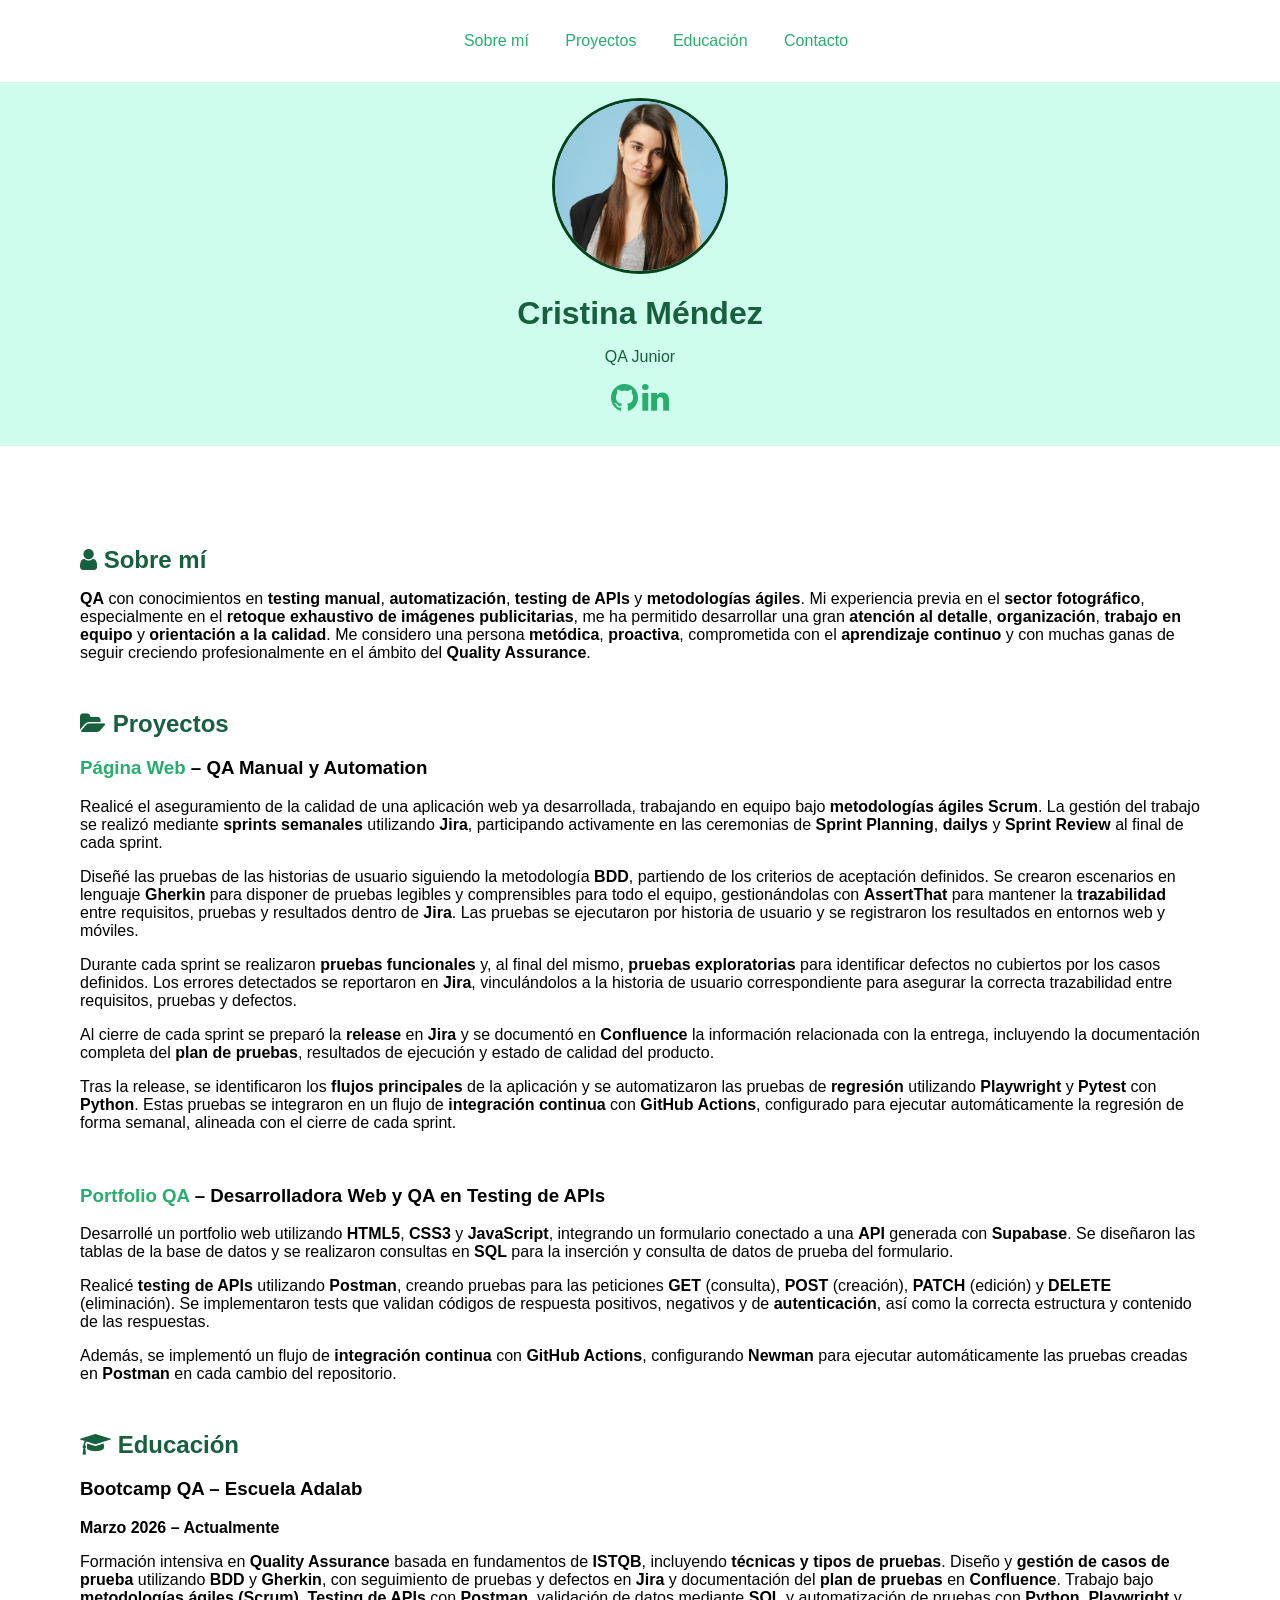
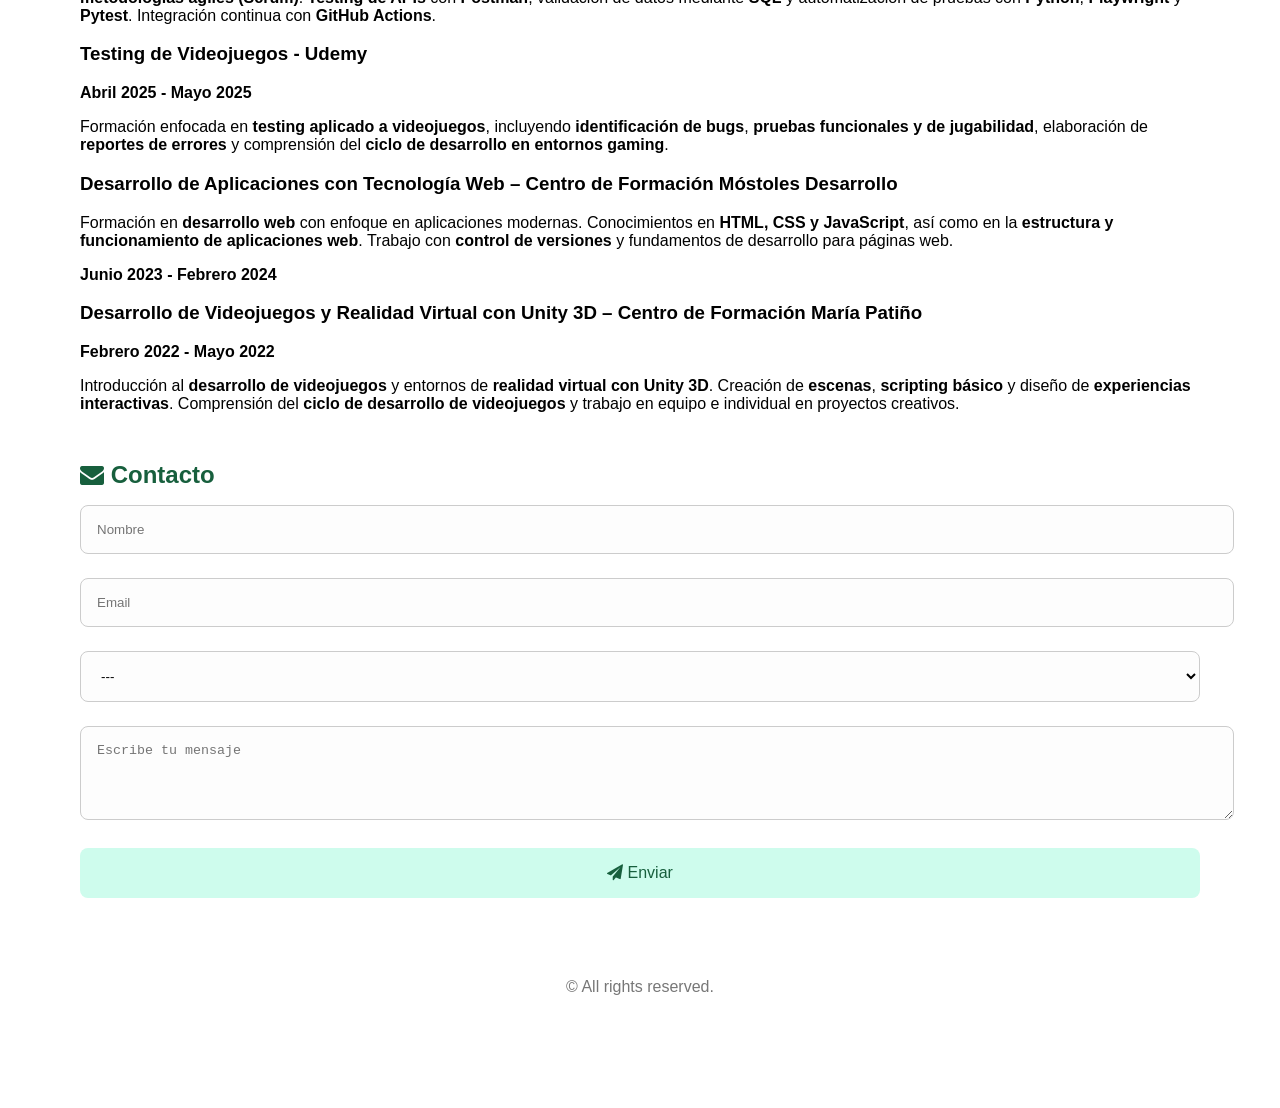
==== commit e648365c: "Update en formación.html" ====
--- a/index.html
+++ b/index.html
@@ -39,7 +39,7 @@
         <i class="fa fa-user"></i> Sobre mí
       </h2>
 <p>
-  <p><strong>QA</strong> en formación con conocimientos en <strong>testing manual</strong>, <strong>automatización</strong>, <strong>testing de APIs</strong> y <strong>metodologías ágiles</strong>. Mi experiencia previa en el <strong>sector fotográfico</strong>, especialmente en el <strong>retoque exhaustivo de imágenes publicitarias</strong>, me ha permitido desarrollar una gran <strong>atención al detalle</strong>, <strong>organización</strong>, <strong>trabajo en equipo</strong> y <strong>orientación a la calidad</strong>. Me considero una persona <strong>metódica</strong>, <strong>proactiva</strong>, comprometida con el <strong>aprendizaje continuo</strong> y con muchas ganas de seguir creciendo profesionalmente en el ámbito del <strong>Quality Assurance</strong>.</p>
+  <p><strong>QA</strong> con conocimientos en <strong>testing manual</strong>, <strong>automatización</strong>, <strong>testing de APIs</strong> y <strong>metodologías ágiles</strong>. Mi experiencia previa en el <strong>sector fotográfico</strong>, especialmente en el <strong>retoque exhaustivo de imágenes publicitarias</strong>, me ha permitido desarrollar una gran <strong>atención al detalle</strong>, <strong>organización</strong>, <strong>trabajo en equipo</strong> y <strong>orientación a la calidad</strong>. Me considero una persona <strong>metódica</strong>, <strong>proactiva</strong>, comprometida con el <strong>aprendizaje continuo</strong> y con muchas ganas de seguir creciendo profesionalmente en el ámbito del <strong>Quality Assurance</strong>.</p>
 </p>
 
     </section>
--- a/style.css
+++ b/style.css
@@ -9,13 +9,13 @@
   font-family:'Inter', sans-serif;
   background-color: rgb(206, 252, 237);
   color: rgb(23, 95, 61);
-  padding: 5rem;
+  padding: 1rem;
   text-align: center;
 }
 
 #foto-perfil {
-  width: 220px;
-  height: 220px;
+  width: 170px;
+  height: 170px;
   border-radius:50%;
   object-fit: cover;
   border: 3px solid #04411c;
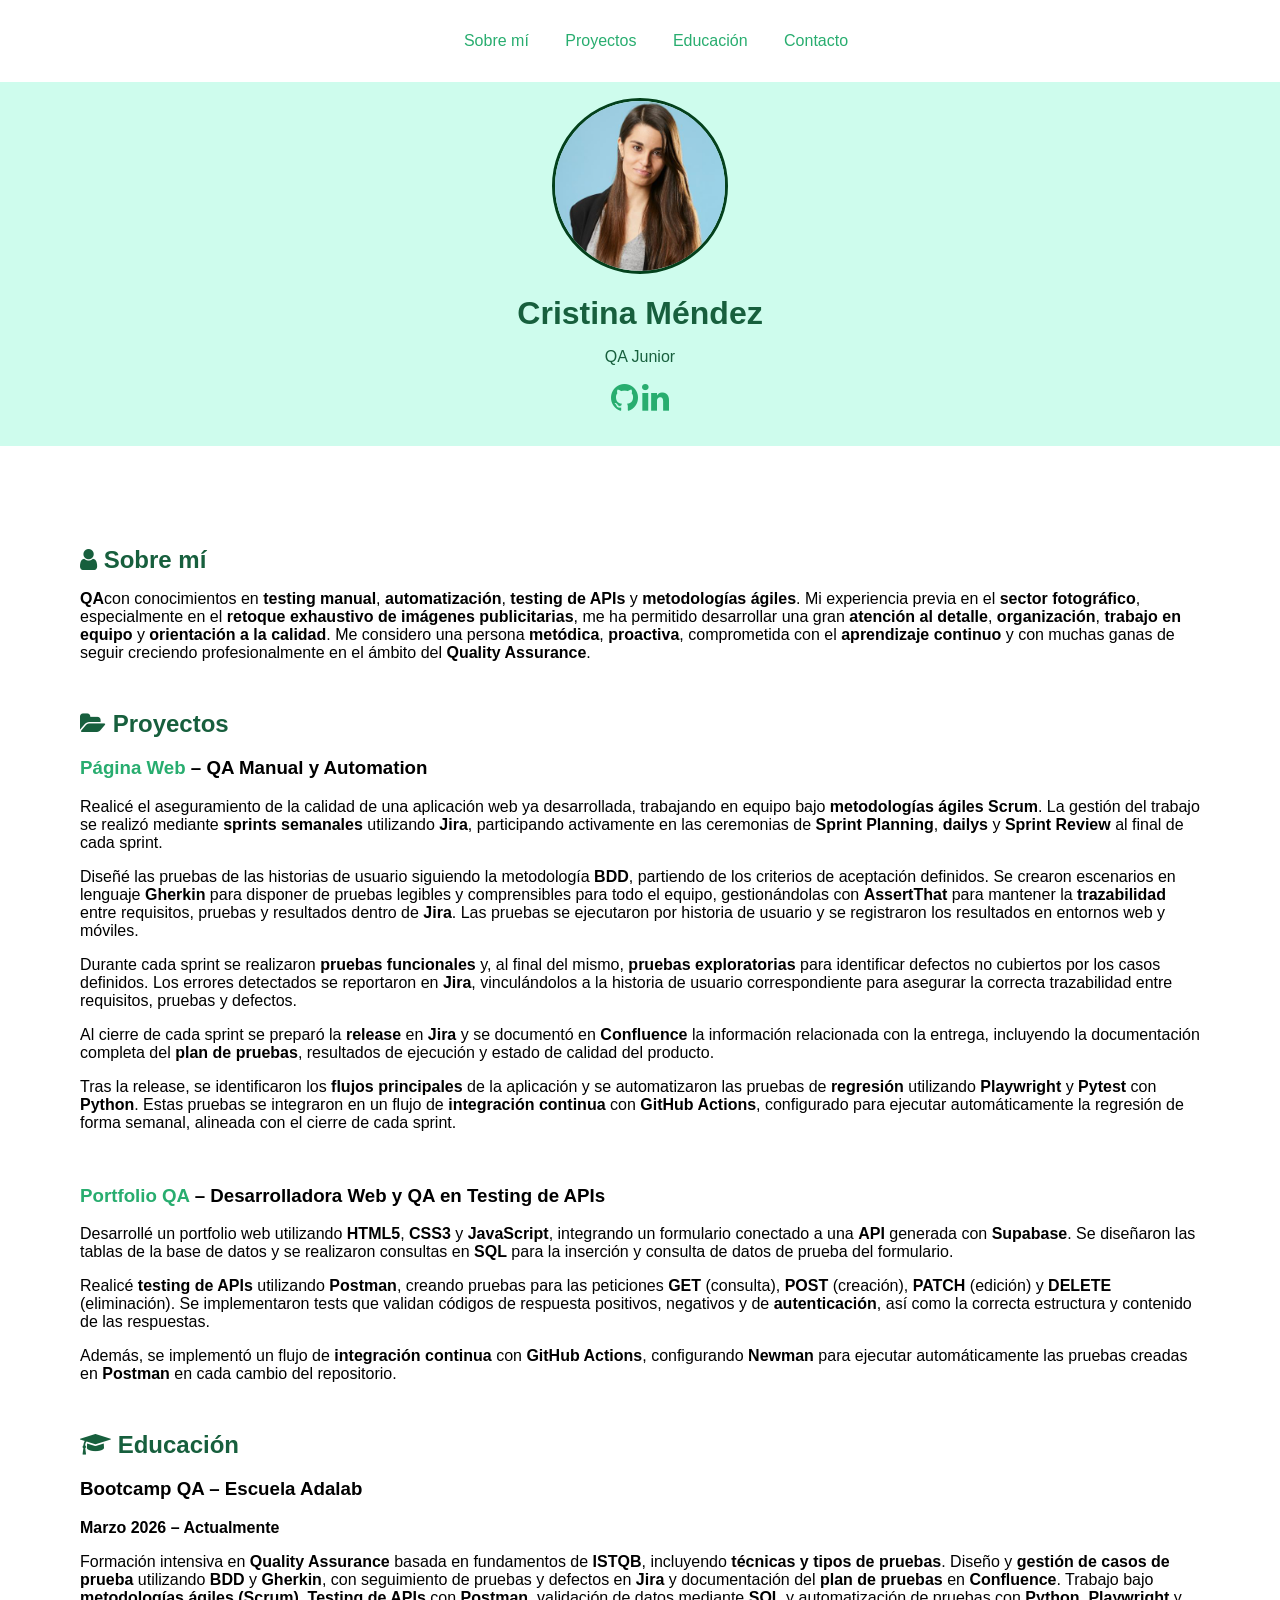
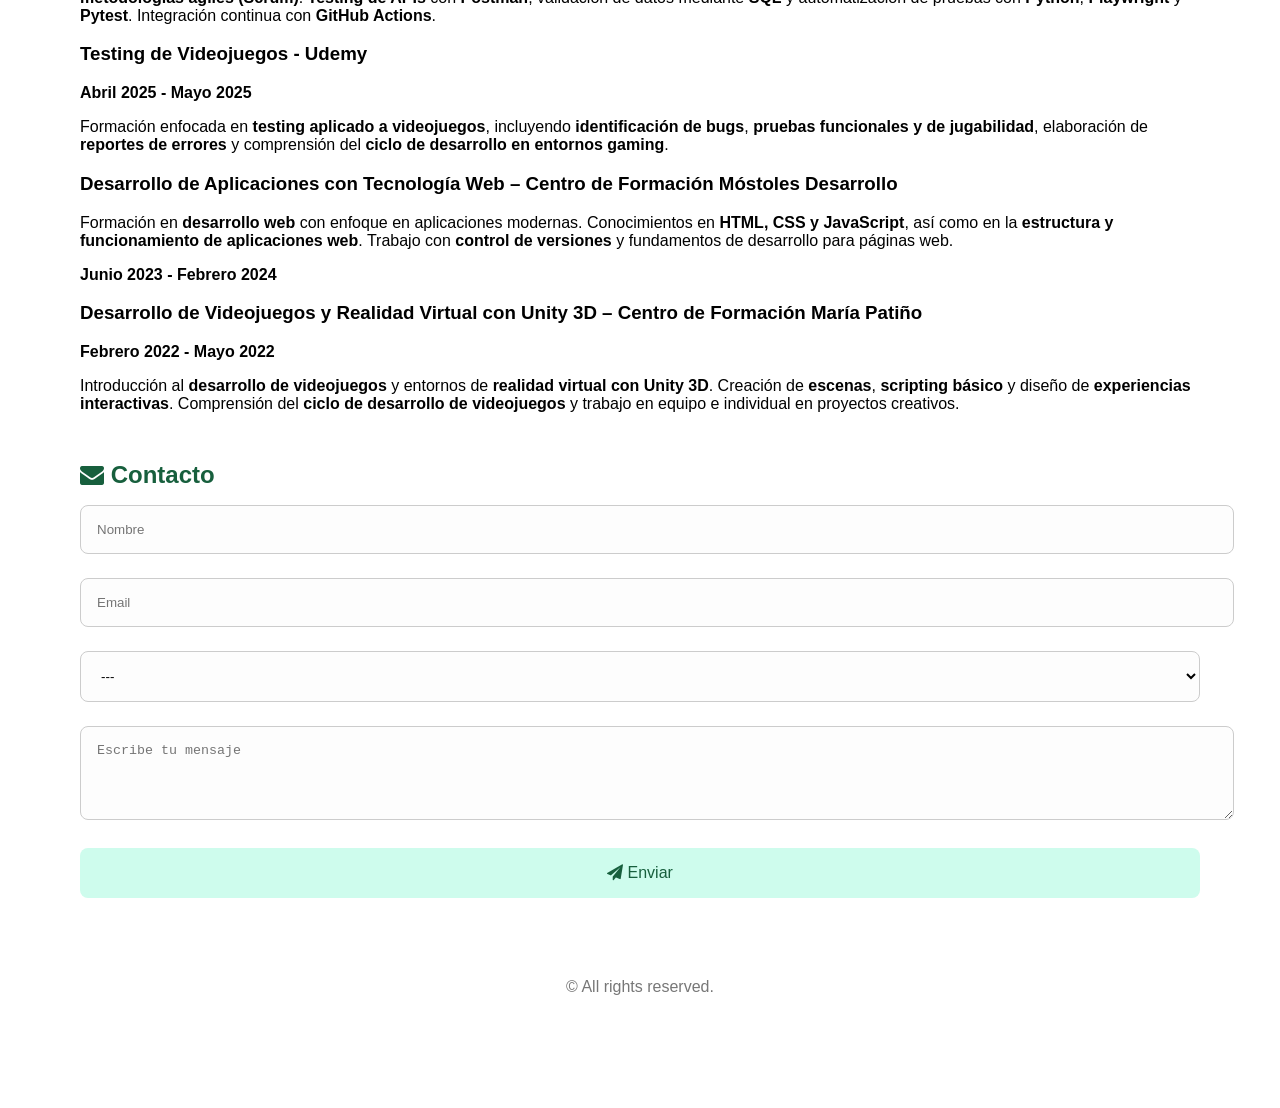
==== commit 35346c0c: "Update index.html" ====
--- a/index.html
+++ b/index.html
@@ -39,7 +39,7 @@
         <i class="fa fa-user"></i> Sobre mí
       </h2>
 <p>
-  <p><strong>QA</strong> con conocimientos en <strong>testing manual</strong>, <strong>automatización</strong>, <strong>testing de APIs</strong> y <strong>metodologías ágiles</strong>. Mi experiencia previa en el <strong>sector fotográfico</strong>, especialmente en el <strong>retoque exhaustivo de imágenes publicitarias</strong>, me ha permitido desarrollar una gran <strong>atención al detalle</strong>, <strong>organización</strong>, <strong>trabajo en equipo</strong> y <strong>orientación a la calidad</strong>. Me considero una persona <strong>metódica</strong>, <strong>proactiva</strong>, comprometida con el <strong>aprendizaje continuo</strong> y con muchas ganas de seguir creciendo profesionalmente en el ámbito del <strong>Quality Assurance</strong>.</p>
+  <p><strong>QA</strong>con conocimientos en <strong>testing manual</strong>, <strong>automatización</strong>, <strong>testing de APIs</strong> y <strong>metodologías ágiles</strong>. Mi experiencia previa en el <strong>sector fotográfico</strong>, especialmente en el <strong>retoque exhaustivo de imágenes publicitarias</strong>, me ha permitido desarrollar una gran <strong>atención al detalle</strong>, <strong>organización</strong>, <strong>trabajo en equipo</strong> y <strong>orientación a la calidad</strong>. Me considero una persona <strong>metódica</strong>, <strong>proactiva</strong>, comprometida con el <strong>aprendizaje continuo</strong> y con muchas ganas de seguir creciendo profesionalmente en el ámbito del <strong>Quality Assurance</strong>.</p>
 </p>
 
     </section>
